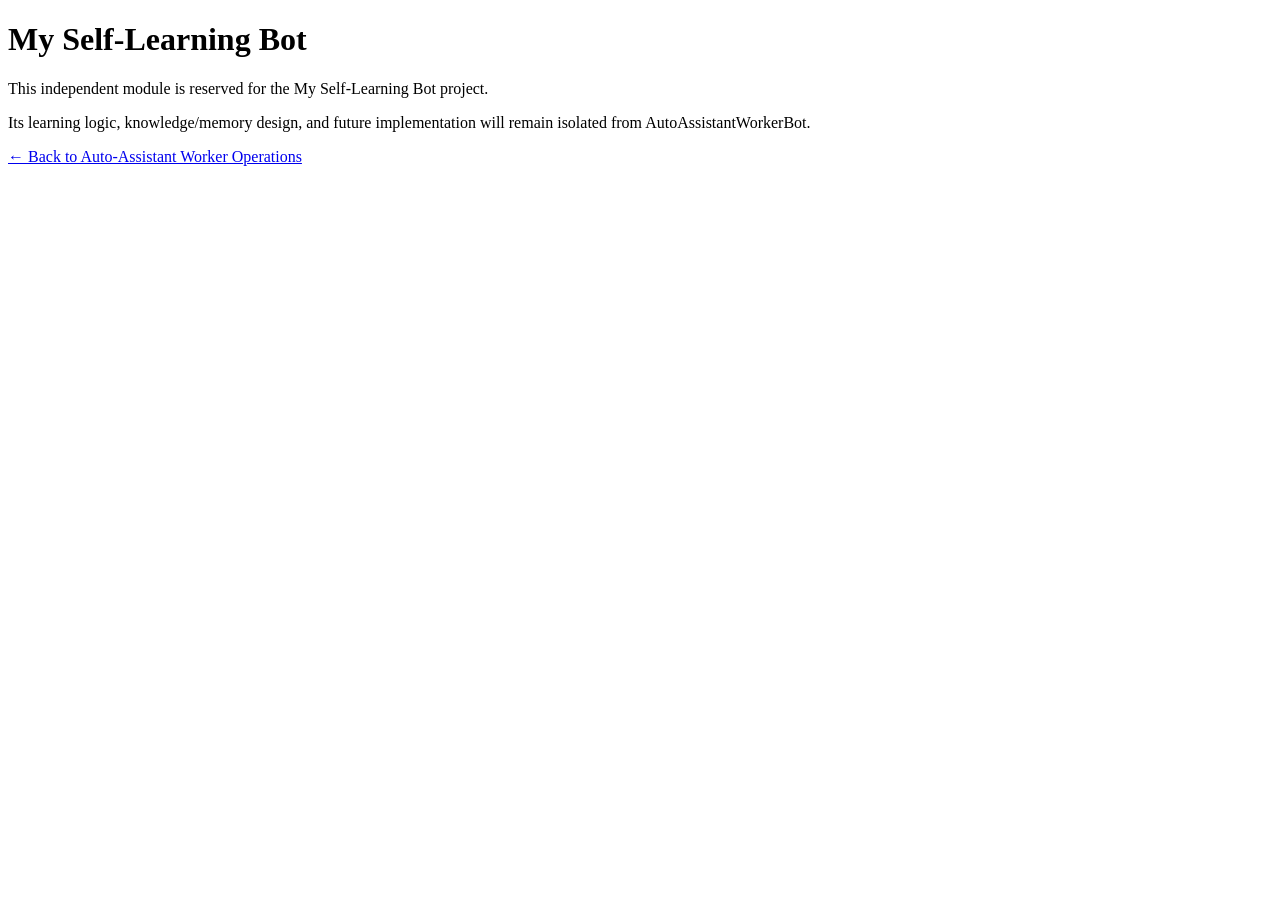
==== modules/my-self-learning-bot/index.html @ 3b6f56fb "Add isolated My Self-Learning Bot module entry point" ====
<!doctype html>
<html lang="en">
<head>
  <meta charset="utf-8">
  <meta name="viewport" content="width=device-width, initial-scale=1">
  <meta name="description" content="My Self-Learning Bot">
  <meta name="referrer" content="no-referrer">
  <title>My Self-Learning Bot</title>
</head>
<body>
  <main>
    <h1>My Self-Learning Bot</h1>
    <p>This independent module is reserved for the My Self-Learning Bot project.</p>
    <p>Its learning logic, knowledge/memory design, and future implementation will remain isolated from AutoAssistantWorkerBot.</p>
    <p><a href="../../">← Back to Auto-Assistant Worker Operations</a></p>
  </main>
</body>
</html>
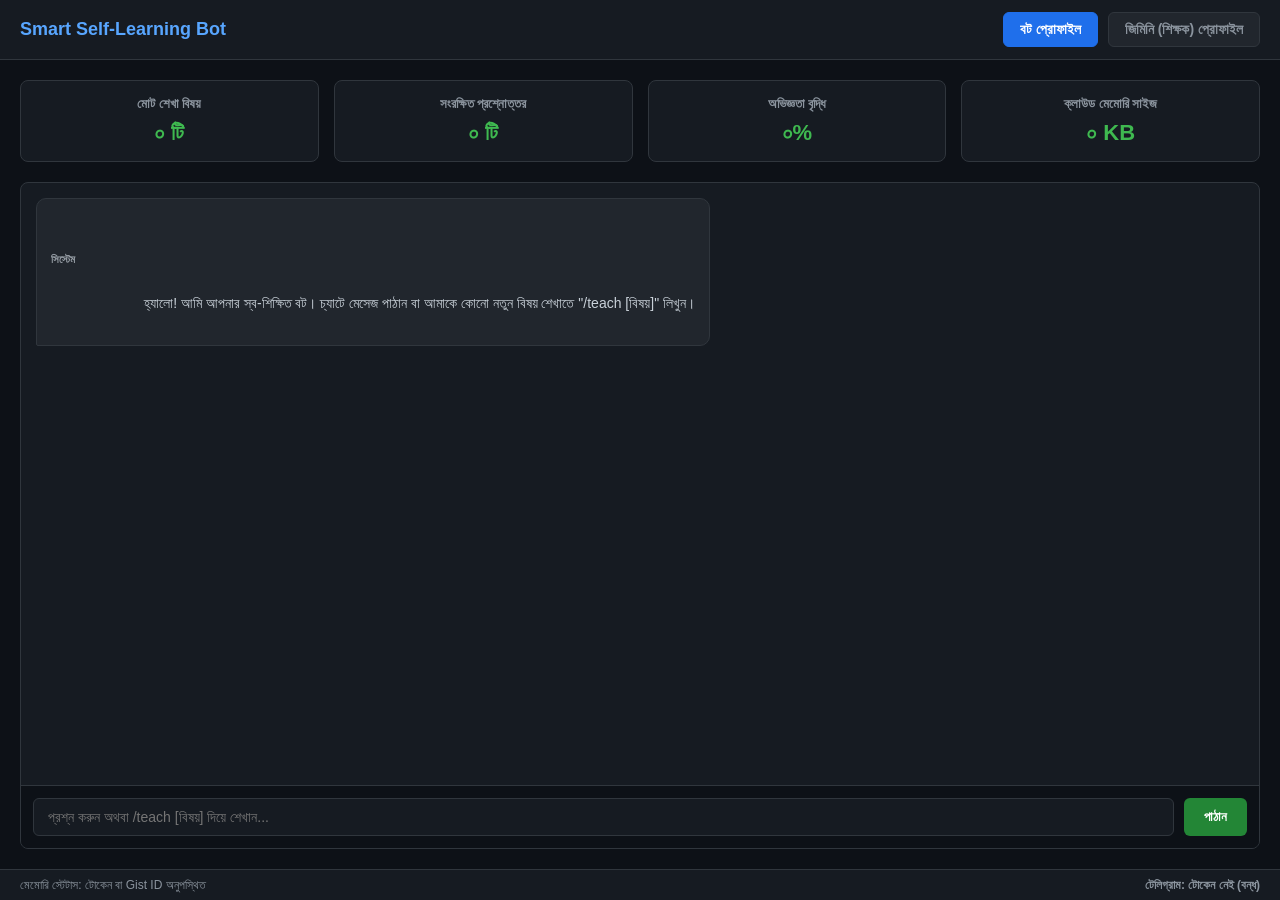
==== commit a8fa1426: "Revamp index.html for Smart Self-Learning Bot Updated the HTML structure and styling for the Smart S" ====
--- a/modules/my-self-learning-bot/index.html
+++ b/modules/my-self-learning-bot/index.html
@@ -1,18 +1,378 @@
-<!doctype html>
-<html lang="en">
+<!DOCTYPE html>
+<html lang="bn">
 <head>
-  <meta charset="utf-8">
-  <meta name="viewport" content="width=device-width, initial-scale=1">
-  <meta name="description" content="My Self-Learning Bot">
-  <meta name="referrer" content="no-referrer">
-  <title>My Self-Learning Bot</title>
+    <meta charset="UTF-8">
+    <meta name="viewport" content="width=device-width, initial-scale=1.0">
+    <title>Smart Self-Learning Bot Dashboard</title>
+    <style>
+        * { box-sizing: border-box; margin: 0; padding: 0; font-family: 'Segoe UI', Tahoma, Geneva, Verdana, sans-serif; }
+        body { background-color: #0d1117; color: #c9d1d9; display: flex; flex-direction: column; height: 100vh; }
+        
+        /* Header & Navigation Tabs */
+        header { background-color: #161b22; border-bottom: 1px solid #30363d; padding: 12px 20px; display: flex; justify-content: space-between; align-items: center; }
+        .logo-title { font-size: 18px; font-weight: bold; color: #58a6ff; }
+        .tabs { display: flex; gap: 10px; }
+        .tab-btn { background: #21262d; color: #8b949e; border: 1px solid #30363d; padding: 8px 16px; border-radius: 6px; cursor: pointer; font-weight: 600; font-size: 14px; transition: 0.2s; }
+        .tab-btn.active { background: #1f6feb; color: #ffffff; border-color: #1f6feb; }
+        
+        /* Main Layout */
+        main { flex: 1; overflow: hidden; position: relative; }
+        .tab-content { display: none; height: 100%; padding: 20px; overflow-y: auto; }
+        .tab-content.active { display: flex; flex-direction: column; }
+
+        /* Dashboard Cards & Stats */
+        .dashboard-grid { display: grid; grid-template-columns: repeat(auto-fit, minmax(200px, 1fr)); gap: 15px; margin-bottom: 20px; }
+        .card { background: #161b22; border: 1px solid #30363d; border-radius: 8px; padding: 15px; text-align: center; }
+        .card h4 { font-size: 13px; color: #8b949e; margin-bottom: 8px; }
+        .card p { font-size: 22px; font-weight: bold; color: #3fb950; }
+
+        /* Chat Interface */
+        .chat-container { flex: 1; background: #161b22; border: 1px solid #30363d; border-radius: 8px; display: flex; flex-direction: column; overflow: hidden; }
+        .chat-messages { flex: 1; padding: 15px; overflow-y: auto; display: flex; flex-direction: column; gap: 12px; }
+        .msg { max-width: 80%; padding: 10px 14px; border-radius: 10px; font-size: 14px; line-height: 1.5; white-space: pre-wrap; }
+        .msg.user { align-self: flex-end; background: #1f6feb; color: #fff; border-bottom-right-radius: 2px; }
+        .msg.bot { align-self: flex-start; background: #21262d; border: 1px solid #30363d; color: #c9d1d9; border-bottom-left-radius: 2px; }
+        .msg .tag { display: block; font-size: 11px; opacity: 0.7; margin-bottom: 4px; font-weight: bold; }
+
+        /* Input Controls */
+        .input-area { display: flex; gap: 10px; padding: 12px; background: #0d1117; border-top: 1px solid #30363d; }
+        input[type="text"] { flex: 1; background: #161b22; border: 1px solid #30363d; padding: 10px 14px; border-radius: 6px; color: #fff; font-size: 14px; outline: none; }
+        input[type="text"]:focus { border-color: #58a6ff; }
+        button.send-btn { background: #238636; color: #fff; border: none; padding: 10px 20px; border-radius: 6px; cursor: pointer; font-weight: bold; }
+        button.send-btn:hover { background: #2ea043; }
+
+        /* Status Bar */
+        footer { background: #161b22; border-top: 1px solid #30363d; padding: 8px 20px; font-size: 12px; color: #8b949e; display: flex; justify-content: space-between; }
+        .status-online { color: #3fb950; font-weight: bold; }
+    </style>
 </head>
 <body>
-  <main>
-    <h1>My Self-Learning Bot</h1>
-    <p>This independent module is reserved for the My Self-Learning Bot project.</p>
-    <p>Its learning logic, knowledge/memory design, and future implementation will remain isolated from AutoAssistantWorkerBot.</p>
-    <p><a href="../../">← Back to Auto-Assistant Worker Operations</a></p>
-  </main>
+
+    <header>
+        <div class="logo-title">Smart Self-Learning Bot</div>
+        <div class="tabs">
+            <button class="tab-btn active" onclick="switchTab('bot-tab')">বট প্রোফাইল</button>
+            <button class="tab-btn" onclick="switchTab('gemini-tab')">জিমিনি (শিক্ষক) প্রোফাইল</button>
+        </div>
+    </header>
+
+    <main>
+        <!-- Tab 1: Bot Profile & Main Chat -->
+        <div id="bot-tab" class="tab-content active">
+            <div class="dashboard-grid">
+                <div class="card">
+                    <h4>মোট শেখা বিষয়</h4>
+                    <p id="stat-topics">০ টি</p>
+                </div>
+                <div class="card">
+                    <h4>সংরক্ষিত প্রশ্নোত্তর</h4>
+                    <p id="stat-qa">০ টি</p>
+                </div>
+                <div class="card">
+                    <h4>অভিজ্ঞতা বৃদ্ধি</h4>
+                    <p id="stat-exp">০%</p>
+                </div>
+                <div class="card">
+                    <h4>ক্লাউড মেমোরি সাইজ</h4>
+                    <p id="stat-size">০ KB</p>
+                </div>
+            </div>
+
+            <div class="chat-container">
+                <div id="bot-chat-messages" class="chat-messages">
+                    <div class="msg bot">
+                        <span class="tag">সিস্টেম</span>
+                        হ্যালো! আমি আপনার স্ব-শিক্ষিত বট। চ্যাটে মেসেজ পাঠান বা আমাকে কোনো নতুন বিষয় শেখাতে "/teach [বিষয়]" লিখুন।
+                    </div>
+                </div>
+                <div class="input-area">
+                    <input type="text" id="bot-input" placeholder="প্রশ্ন করুন অথবা /teach [বিষয়] দিয়ে শেখান..." onkeydown="if(event.key==='Enter') sendBotMessage()">
+                    <button class="send-btn" onclick="sendBotMessage()">পাঠান</button>
+                </div>
+            </div>
+        </div>
+
+        <!-- Tab 2: Gemini Teacher Profile -->
+        <div id="gemini-tab" class="tab-content">
+            <div class="dashboard-grid">
+                <div class="card">
+                    <h4>এআই মডেল</h4>
+                    <p style="font-size: 16px; color: #58a6ff;">Gemini 1.5 Flash</p>
+                </div>
+                <div class="card">
+                    <h4>API ব্যবহারের অবস্থা</h4>
+                    <p style="font-size: 16px; color: #3fb950;">সক্রিয় (Active)</p>
+                </div>
+                <div class="card">
+                    <h4>শিক্ষকের ভূমিকা</h4>
+                    <p style="font-size: 16px; color: #d29922;">প্রধান কনসেপ্ট ও টিচার</p>
+                </div>
+            </div>
+
+            <div class="chat-container">
+                <div id="gemini-chat-messages" class="chat-messages">
+                    <div class="msg bot">
+                        <span class="tag">জিমিনি কনসোল</span>
+                        এটি আপনার শিক্ষক মডিউল। এখানে সরাসরি Gemini API-এর সাথে কথা বলতে পারবেন বা উত্তর বটের মেমোরিতে সেভ করতে পারবেন।
+                    </div>
+                </div>
+                <div class="input-area">
+                    <input type="text" id="gemini-input" placeholder="জিমিনিকে সরাসরি প্রশ্ন করুন..." onkeydown="if(event.key==='Enter') askGeminiDirect()">
+                    <button class="send-btn" style="background:#1f6feb;" onclick="askGeminiDirect()">জিজ্ঞেস করুন</button>
+                </div>
+            </div>
+        </div>
+    </main>
+
+    <footer>
+        <span id="sync-status">মেমোরি স্টেটাস: প্রস্তুত হচ্ছে...</span>
+        <span id="telegram-status" class="status-online">টেলিগ্রাম: ওয়েটিং...</span>
+    </footer>
+
+    <script>
+        /* ===== ১. সিকিউর টোকেন ও কনফিগারেশন হ্যান্ডলিং ===== */
+        let GH_TOKEN = sessionStorage.getItem('ght') || prompt('GitHub Token দিন (Gist Scope সহ):') || '';
+        let GIST_ID  = sessionStorage.getItem('gid') || prompt('Gist ID দিন (brain.json):') || '';
+        let GEMINI_KEY = sessionStorage.getItem('gm') || prompt('Gemini API Key দিন:') || '';
+        let TG_TOKEN = sessionStorage.getItem('tg') || prompt('Telegram Bot Token দিন (ঐচ্ছিক):') || '';
+
+        sessionStorage.setItem('ght', GH_TOKEN);
+        sessionStorage.setItem('gid', GIST_ID);
+        sessionStorage.setItem('gm', GEMINI_KEY);
+        sessionStorage.setItem('tg', TG_TOKEN);
+
+        let BRAIN = { personality: "সহায়ক এআই", knowledge_base: [], qa_pairs: {} };
+
+        /* ===== ২. নেভিগেশন ও ট্যাব সিঙ্ক ===== */
+        function switchTab(tabId) {
+            document.querySelectorAll('.tab-btn').forEach(btn => btn.classList.remove('active'));
+            document.querySelectorAll('.tab-content').forEach(content => content.classList.remove('active'));
+            
+            event.target.classList.add('active');
+            document.getElementById(tabId).classList.add('active');
+        }
+
+        /* ===== ৩. GitHub Gist ডেটাবেস সিঙ্ক (Brain Module) ===== */
+        async function gistLoad() {
+            const statusEl = document.getElementById('sync-status');
+            if(!GIST_ID || !GH_TOKEN) { statusEl.textContent = 'মেমোরি স্টেটাস: টোকেন বা Gist ID অনুপস্থিত'; return; }
+            try {
+                const res = await fetch(`https://api.github.com/gists/${GIST_ID}`, {
+                    headers: { Authorization: `Bearer ${GH_TOKEN}` }
+                });
+                if(!res.ok) throw new Error();
+                const data = await res.json();
+                const content = Object.values(data.files)[0]?.content || '{}';
+                BRAIN = JSON.parse(content);
+                if(!BRAIN.knowledge_base) BRAIN.knowledge_base = [];
+                if(!BRAIN.qa_pairs) BRAIN.qa_pairs = {};
+                
+                statusEl.textContent = 'মেমোরি স্টেটাস: ক্লাউড থেকে লোড সফল';
+                updateDashboardStats(JSON.stringify(content).length);
+            } catch(e) {
+                statusEl.textContent = 'মেমোরি স্টেটাস: লোড ব্যর্থ (লোকাল মোড)';
+            }
+        }
+
+        let saveTimer;
+        function gistSave() {
+            const statusEl = document.getElementById('sync-status');
+            statusEl.textContent = 'মেমোরি স্টেটাস: সেভ হচ্ছে...';
+            clearTimeout(saveTimer);
+            saveTimer = setTimeout(async () => {
+                try {
+                    await fetch(`https://api.github.com/gists/${GIST_ID}`, {
+                        method: 'PATCH',
+                        headers: { Authorization: `Bearer ${GH_TOKEN}`, 'Content-Type': 'application/json' },
+                        body: JSON.stringify({ files: { 'brain.json': { content: JSON.stringify(BRAIN, null, 2) } } })
+                    });
+                    statusEl.textContent = 'মেমোরি স্টেটাস: ক্লাউডে সেভ সফল';
+                    updateDashboardStats(JSON.stringify(BRAIN).length);
+                } catch(e) {
+                    statusEl.textContent = 'মেমোরি স্টেটাস: সেভ ব্যর্থ';
+                }
+            }, 2500);
+        }
+
+        function updateDashboardStats(bytes) {
+            document.getElementById('stat-topics').textContent = `${BRAIN.knowledge_base.length} টি`;
+            document.getElementById('stat-qa').textContent = `${Object.keys(BRAIN.qa_pairs).length} টি`;
+            document.getElementById('stat-size').textContent = `${(bytes / 1024).toFixed(2)} KB`;
+            const exp = Math.min(100, (BRAIN.knowledge_base.length * 5) + (Object.keys(BRAIN.qa_pairs).length * 2));
+            document.getElementById('stat-exp').textContent = `${exp}%`;
+        }
+
+        /* ===== ৪. জিমিনি এআই টিচার মডিউল ===== */
+        async function askTeacher(promptText) {
+            if(!GEMINI_KEY) return null;
+            try {
+                const res = await fetch(`https://generativelanguage.googleapis.com/v1beta/models/gemini-1.5-flash-latest:generateContent?key=${GEMINI_KEY}`, {
+                    method: 'POST',
+                    headers: { 'Content-Type': 'application/json' },
+                    body: JSON.stringify({ contents: [{ parts: [{ text: promptText }] }] })
+                });
+                const data = await res.json();
+                return data.candidates?.[0]?.content?.parts?.[0]?.text || null;
+            } catch(e) { return null; }
+        }
+
+        /* ===== ৫. বটের থিংকিং ও লার্নিং মডিউল ===== */
+        async function thinkAndAnswer(userQuery) {
+            const query = userQuery.trim().toLowerCase();
+
+            // ১. সরাসরি প্রশ্নোত্তর মেমোরিতে খোঁজা
+            if(BRAIN.qa_pairs[query]) {
+                return { tag: 'স্বসংরক্ষিত মেমোরি', text: BRAIN.qa_pairs[query] };
+            }
+
+            // ২. নলেজ বেসে টপিকভিত্তিক খোঁজা (Smart Search)
+            for(const item of BRAIN.knowledge_base) {
+                if(query.includes(item.topic.toLowerCase())) {
+                    return { tag: `শিখে নেওয়া বিষয়: ${item.topic}`, text: item.notes };
+                }
+            }
+
+            // ৩. উত্তর মেমোরিতে না থাকলে শিক্ষক (Gemini) থেকে শেখা
+            const teacherReply = await askTeacher(`সহজ বাংলা ভাষায় উত্তর দাও:\n${userQuery}`);
+            if(teacherReply) {
+                BRAIN.qa_pairs[query] = teacherReply;
+                gistSave();
+                return { tag: 'নতুন শেখা (মেমোরিতে সংরক্ষিত)', text: teacherReply };
+            }
+
+            return { tag: 'ত্রুটি', text: 'দুঃখিত, কোনো উত্তর পাওয়া যায়নি এবং জিমিনি এআই সংযোগ ব্যর্থ হয়েছে।' };
+        }
+
+        async function teachTopic(topicName) {
+            appendMessage('bot-chat-messages', 'me', `/teach ${topicName}`);
+            appendMessage('bot-chat-messages', 'bot', 'বিষয়টি নিয়ে গবেষণা করা হচ্ছে...', 'Gemini Teacher');
+
+            const explanation = await askTeacher(`"${topicName}" বিষয়টিকে ৫টি গুরুত্বপূর্ণ পয়েন্টে সহজ বাংলায় বুঝিয়ে লেখো।`);
+            if(explanation) {
+                BRAIN.knowledge_base.push({
+                    id: Date.now(),
+                    topic: topicName,
+                    notes: explanation,
+                    date: new Date().toISOString()
+                });
+                gistSave();
+                appendMessage('bot-chat-messages', 'bot', explanation, 'নতুন বিষয় শেখা সম্পূর্ণ');
+            } else {
+                appendMessage('bot-chat-messages', 'bot', 'শেখানো সম্ভব হয়নি। আপনার Gemini API Key সঠিক আছে কি না পরীক্ষা করুন।', 'ত্রুটি');
+            }
+        }
+
+        /* ===== ৬. চ্যাট ইউআই রেন্ডারিং ===== */
+        function appendMessage(containerId, sender, text, tagText = '') {
+            const container = document.getElementById(containerId);
+            const msgDiv = document.createElement('div');
+            msgDiv.className = `msg ${sender === 'me' ? 'user' : 'bot'}`;
+            
+            let html = '';
+            if(tagText) html += `<span class="tag">${tagText}</span>`;
+            html += String(text).replace(/</g, '&lt;').replace(/\n/g, '<br>');
+            
+            msgDiv.innerHTML = html;
+            container.appendChild(msgDiv);
+            container.scrollTop = container.scrollHeight;
+        }
+
+        async function sendBotMessage() {
+            const input = document.getElementById('bot-input');
+            const val = input.value.trim();
+            if(!val) return;
+
+            input.value = '';
+            if(val.startsWith('/teach')) {
+                const topic = val.replace('/teach', '').trim();
+                if(topic) teachTopic(topic);
+                return;
+            }
+
+            appendMessage('bot-chat-messages', 'me', val);
+            appendMessage('bot-chat-messages', 'bot', 'ভাবছি...', 'প্রসেসিং');
+            
+            const res = await thinkAndAnswer(val);
+            // শেষ বার্তা রিমুভ করে উত্তর বসানো
+            const chatBox = document.getElementById('bot-chat-messages');
+            chatBox.removeChild(chatBox.lastChild);
+            
+            appendMessage('bot-chat-messages', 'bot', res.text, res.tag);
+        }
+
+        async function askGeminiDirect() {
+            const input = document.getElementById('gemini-input');
+            const val = input.value.trim();
+            if(!val) return;
+
+            input.value = '';
+            appendMessage('gemini-chat-messages', 'me', val);
+            appendMessage('gemini-chat-messages', 'bot', 'উত্তর তৈরি হচ্ছে...', 'Gemini Direct');
+
+            const reply = await askTeacher(val);
+            const chatBox = document.getElementById('gemini-chat-messages');
+            chatBox.removeChild(chatBox.lastChild);
+
+            if(reply) {
+                appendMessage('gemini-chat-messages', 'bot', reply, 'Gemini 1.5 Flash Output');
+            } else {
+                appendMessage('gemini-chat-messages', 'bot', 'Gemini API থেকে উত্তর পেতে সমস্যা হয়েছে।', 'ত্রুটি');
+            }
+        }
+
+        /* ===== ৭. ব্যাকগ্রাউন্ড টেলিগ্রাম বট লং পোলিং (Telegram Integration) ===== */
+        let lastUpdateId = 0;
+        async function pollTelegram() {
+            if(!TG_TOKEN) {
+                document.getElementById('telegram-status').textContent = 'টেলিগ্রাম: টোকেন নেই (বন্ধ)';
+                document.getElementById('telegram-status').style.color = '#8b949e';
+                return;
+            }
+            document.getElementById('telegram-status').textContent = 'টেলিগ্রাম: সক্রিয় (Polling)';
+            
+            try {
+                const res = await fetch(`https://api.telegram.org/bot${TG_TOKEN}/getUpdates?offset=${lastUpdateId + 1}&timeout=20`);
+                const data = await res.json();
+
+                if(data.ok && data.result.length > 0) {
+                    for(const update of data.result) {
+                        lastUpdateId = update.update_id;
+                        if(update.message && update.message.text) {
+                            const chatId = update.message.chat.id;
+                            const text = update.message.text;
+
+                            if(text.startsWith('/teach')) {
+                                const topic = text.replace('/teach', '').trim();
+                                const exp = await askTeacher(`"${topic}" বিষয়টির সংক্ষিপ্ত বাংলা নোট দাও।`);
+                                if(exp) {
+                                    BRAIN.knowledge_base.push({ id: Date.now(), topic: topic, notes: exp });
+                                    gistSave();
+                                    await sendTgMessage(chatId, `শিখে নিলাম:\n\n${exp}`);
+                                }
+                            } else {
+                                const ans = await thinkAndAnswer(text);
+                                await sendTgMessage(chatId, `[${ans.tag}]\n\n${ans.text}`);
+                            }
+                        }
+                    }
+                }
+            } catch(e) {}
+            setTimeout(pollTelegram, 1500);
+        }
+
+        async function sendTgMessage(chatId, text) {
+            try {
+                await fetch(`https://api.telegram.org/bot${TG_TOKEN}/sendMessage`, {
+                    method: 'POST',
+                    headers: { 'Content-Type': 'application/json' },
+                    body: JSON.stringify({ chat_id: chatId, text: text })
+                });
+            } catch(e) {}
+        }
+
+        /* ===== ৮. অ্যাপ্লিকেশন ইনিশিয়ালাইজেশন ===== */
+        gistLoad();
+        pollTelegram();
+    </script>
 </body>
 </html>
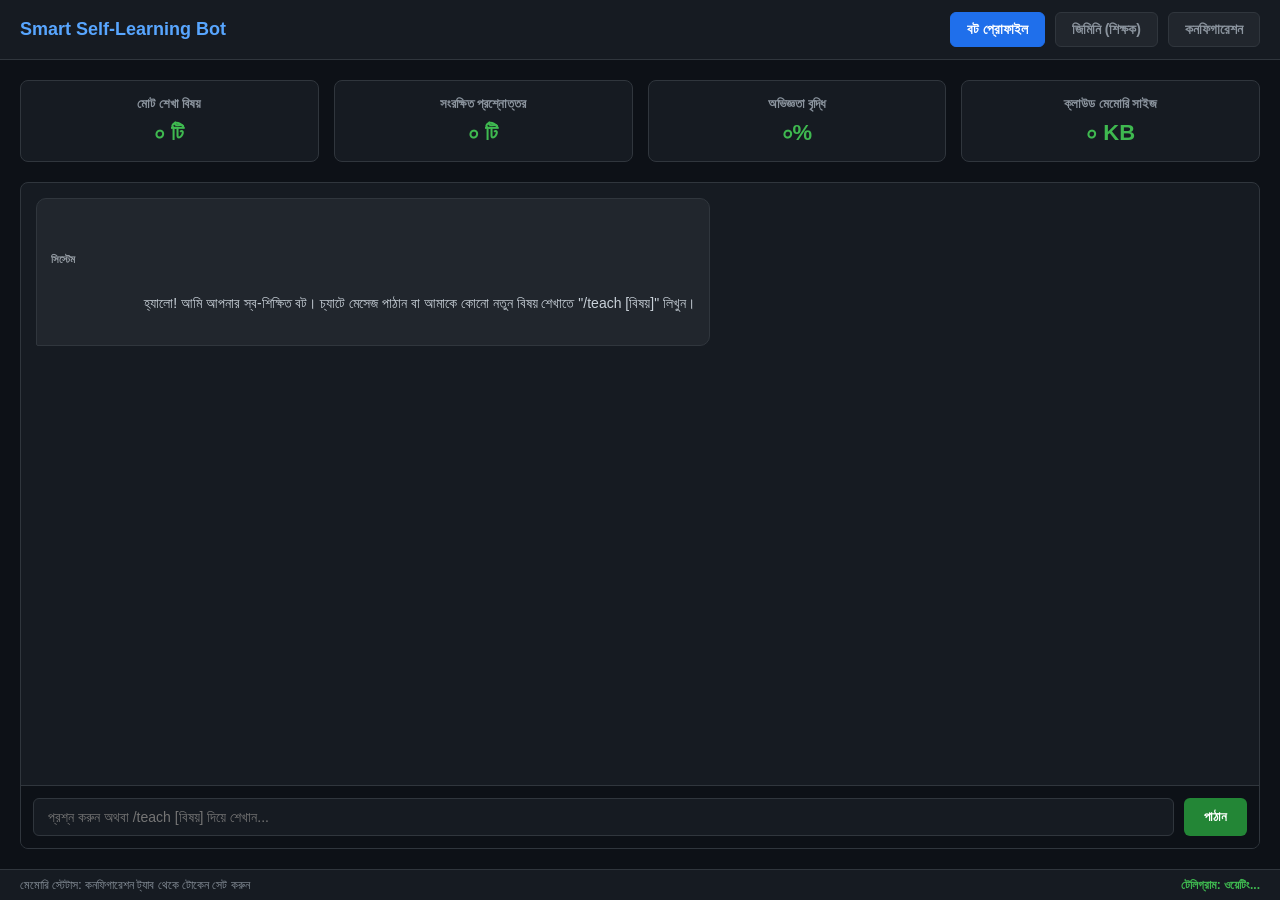
==== commit 5b7c921b: "Enhance input fields and add configuration settings Updated input fields to include password type an" ====
--- a/modules/my-self-learning-bot/index.html
+++ b/modules/my-self-learning-bot/index.html
@@ -36,10 +36,16 @@
 
         /* Input Controls */
         .input-area { display: flex; gap: 10px; padding: 12px; background: #0d1117; border-top: 1px solid #30363d; }
-        input[type="text"] { flex: 1; background: #161b22; border: 1px solid #30363d; padding: 10px 14px; border-radius: 6px; color: #fff; font-size: 14px; outline: none; }
-        input[type="text"]:focus { border-color: #58a6ff; }
+        input[type="text"], input[type="password"] { flex: 1; background: #161b22; border: 1px solid #30363d; padding: 10px 14px; border-radius: 6px; color: #fff; font-size: 14px; outline: none; }
+        input[type="text"]:focus, input[type="password"]:focus { border-color: #58a6ff; }
         button.send-btn { background: #238636; color: #fff; border: none; padding: 10px 20px; border-radius: 6px; cursor: pointer; font-weight: bold; }
         button.send-btn:hover { background: #2ea043; }
+
+        /* Settings Panel Styling */
+        .settings-box { background: #161b22; border: 1px solid #30363d; border-radius: 8px; padding: 20px; margin-bottom: 20px; }
+        .settings-box h3 { color: #58a6ff; margin-bottom: 12px; font-size: 16px; }
+        .form-group { margin-bottom: 12px; display: flex; flex-direction: column; gap: 5px; }
+        .form-group label { font-size: 13px; color: #8b949e; }
 
         /* Status Bar */
         footer { background: #161b22; border-top: 1px solid #30363d; padding: 8px 20px; font-size: 12px; color: #8b949e; display: flex; justify-content: space-between; }
@@ -52,7 +58,8 @@
         <div class="logo-title">Smart Self-Learning Bot</div>
         <div class="tabs">
             <button class="tab-btn active" onclick="switchTab('bot-tab')">বট প্রোফাইল</button>
-            <button class="tab-btn" onclick="switchTab('gemini-tab')">জিমিনি (শিক্ষক) প্রোফাইল</button>
+            <button class="tab-btn" onclick="switchTab('gemini-tab')">জিমিনি (শিক্ষক)</button>
+            <button class="tab-btn" onclick="switchTab('settings-tab')">কনফিগারেশন</button>
         </div>
     </header>
 
@@ -122,6 +129,36 @@
                 </div>
             </div>
         </div>
+
+        <!-- Tab 3: Configuration & Secrets Settings -->
+        <div id="settings-tab" class="tab-content">
+            <div class="settings-box">
+                <h3>GitHub ও Telegram সিক্রেটস কনফিগারেশন</h3>
+                <p style="font-size: 13px; color: #8b949e; margin-bottom: 15px;">আপনার গিটহব সিক্রেটস অনুযায়ী এখানে টোকেন ও আইডি সেট করুন। ব্রাউজারের লোকাল স্টোরেজে এগুলো নিরাপদে সংরক্ষিত থাকবে।</p>
+                
+                <div class="form-group">
+                    <label>GitHub Token (AUTOASSISTANTWORKERBOTADMIN / Gist Scope)</label>
+                    <input type="password" id="cfg-ghtoken" placeholder="ghp_xxxxxx">
+                </div>
+                <div class="form-group">
+                    <label>Gist ID (brain.json ফাইলের আইডি)</label>
+                    <input type="text" id="cfg-gistid" placeholder="Gist ID এখানে দিন">
+                </div>
+                <div class="form-group">
+                    <label>Gemini API Key (AUTO_ASSISTANT_GEMINI_API_KEY)</label>
+                    <input type="password" id="cfg-gemini" placeholder="AIzaSyXXXXX">
+                </div>
+                <div class="form-group">
+                    <label>Telegram Bot Token (AUTO_ASSISTANT_BOT_TOKEN)</label>
+                    <input type="password" id="cfg-tgtoken" placeholder="123456:ABC-DEF...">
+                </div>
+                <div class="form-group">
+                    <label>Telegram Chat ID (AUTO_ASSISTANT_CHAT_ID - ঐচ্ছিক)</label>
+                    <input type="text" id="cfg-chatid" placeholder="Chat ID">
+                </div>
+                <button class="send-btn" style="margin-top: 10px; width: 100%;" onclick="saveConfigurations()">সংরক্ষণ করুন ও কানেক্ট করুন</button>
+            </div>
+        </div>
     </main>
 
     <footer>
@@ -130,16 +167,54 @@
     </footer>
 
     <script>
-        /* ===== ১. সিকিউর টোকেন ও কনফিগারেশন হ্যান্ডলিং ===== */
-        let GH_TOKEN = sessionStorage.getItem('ght') || prompt('GitHub Token দিন (Gist Scope সহ):') || '';
-        let GIST_ID  = sessionStorage.getItem('gid') || prompt('Gist ID দিন (brain.json):') || '';
-        let GEMINI_KEY = sessionStorage.getItem('gm') || prompt('Gemini API Key দিন:') || '';
-        let TG_TOKEN = sessionStorage.getItem('tg') || prompt('Telegram Bot Token দিন (ঐচ্ছিক):') || '';
-
-        sessionStorage.setItem('ght', GH_TOKEN);
-        sessionStorage.setItem('gid', GIST_ID);
-        sessionStorage.setItem('gm', GEMINI_KEY);
-        sessionStorage.setItem('tg', TG_TOKEN);
+        /* ===== ১. সিকিউর টোকেন ও কনফিগারেশন ম্যানেজমেন্ট (Prompt ہটিয়ে Settings Tab যুক্ত করা হয়েছে) ===== */
+        let GH_TOKEN = localStorage.getItem('AUTOASSISTANTWORKERBOTADMIN') || '';
+        let GIST_ID  = localStorage.getItem('GIST_ID') || '';
+        let GEMINI_KEY = localStorage.getItem('AUTO_ASSISTANT_GEMINI_API_KEY') || '';
+        let TG_TOKEN = localStorage.getItem('AUTO_ASSISTANT_BOT_TOKEN') || '';
+        let CHAT_ID = localStorage.getItem('AUTO_ASSISTANT_CHAT_ID') || '';
+
+        // ইনপুট ফিল্ডে প্রি-ফিল করা
+        window.addEventListener('DOMContentLoaded', () => {
+            if(document.getElementById('cfg-ghtoken')) document.getElementById('cfg-ghtoken').value = GH_TOKEN;
+            if(document.getElementById('cfg-gistid')) document.getElementById('cfg-gistid').value = GIST_ID;
+            if(document.getElementById('cfg-gemini')) document.getElementById('cfg-gemini').value = GEMINI_KEY;
+            if(document.getElementById('cfg-tgtoken')) document.getElementById('cfg-tgtoken').value = TG_TOKEN;
+            if(document.getElementById('cfg-chatid')) document.getElementById('cfg-chatid').value = CHAT_ID;
+            
+            if(GH_TOKEN && GIST_ID) {
+                gistLoad();
+                pollTelegram();
+            } else {
+                document.getElementById('sync-status').textContent = 'মেমোরি স্টেটাস: কনফিগারেশন ট্যাব থেকে টোকেন সেট করুন';
+            }
+        });
+
+        function saveConfigurations() {
+            GH_TOKEN = document.getElementById('cfg-ghtoken').value.trim();
+            GIST_ID = document.getElementById('cfg-gistid').value.trim();
+            GEMINI_KEY = document.getElementById('cfg-gemini').value.trim();
+            TG_TOKEN = document.getElementById('cfg-tgtoken').value.trim();
+            CHAT_ID = document.getElementById('cfg-chatid').value.trim();
+
+            localStorage.setItem('AUTOASSISTANTWORKERBOTADMIN', GH_TOKEN);
+            localStorage.setItem('GIST_ID', GIST_ID);
+            localStorage.setItem('AUTO_ASSISTANT_GEMINI_API_KEY', GEMINI_KEY);
+            localStorage.setItem('AUTO_ASSISTANT_BOT_TOKEN', TG_TOKEN);
+            localStorage.setItem('AUTO_ASSISTANT_CHAT_ID', CHAT_ID);
+
+            alert('কনফিগারেশন সফলভাবে সংরক্ষিত হয়েছে!');
+            switchTabToBot();
+            gistLoad();
+            pollTelegram();
+        }
+
+        function switchTabToBot() {
+            document.querySelectorAll('.tab-btn').forEach(btn => btn.classList.remove('active'));
+            document.querySelectorAll('.tab-content').forEach(content => content.classList.remove('active'));
+            document.querySelector('button[onclick*="bot-tab"]').classList.add('active');
+            document.getElementById('bot-tab').classList.add('active');
+        }
 
         let BRAIN = { personality: "সহায়ক এআই", knowledge_base: [], qa_pairs: {} };
 
@@ -155,7 +230,7 @@
         /* ===== ৩. GitHub Gist ডেটাবেস সিঙ্ক (Brain Module) ===== */
         async function gistLoad() {
             const statusEl = document.getElementById('sync-status');
-            if(!GIST_ID || !GH_TOKEN) { statusEl.textContent = 'মেমোরি স্টেটাস: টোকেন বা Gist ID অনুপস্থিত'; return; }
+            if(!GIST_ID || !GH_TOKEN) { statusEl.textContent = 'মেমোরি স্টেটাস: কনফিগারেশন পূরণ করুন'; return; }
             try {
                 const res = await fetch(`https://api.github.com/gists/${GIST_ID}`, {
                     headers: { Authorization: `Bearer ${GH_TOKEN}` }
@@ -170,7 +245,7 @@
                 statusEl.textContent = 'মেমোরি স্টেটাস: ক্লাউড থেকে লোড সফল';
                 updateDashboardStats(JSON.stringify(content).length);
             } catch(e) {
-                statusEl.textContent = 'মেমোরি স্টেটাস: লোড ব্যর্থ (লোকাল মোড)';
+                statusEl.textContent = 'মেমোরি স্টেটাস: লোড ব্যর্থ (টোকেন বা আইডি চেক করুন)';
             }
         }
 
@@ -220,19 +295,16 @@
         async function thinkAndAnswer(userQuery) {
             const query = userQuery.trim().toLowerCase();
 
-            // ১. সরাসরি প্রশ্নোত্তর মেমোরিতে খোঁজা
             if(BRAIN.qa_pairs[query]) {
                 return { tag: 'স্বসংরক্ষিত মেমোরি', text: BRAIN.qa_pairs[query] };
             }
 
-            // ২. নলেজ বেসে টপিকভিত্তিক খোঁজা (Smart Search)
             for(const item of BRAIN.knowledge_base) {
                 if(query.includes(item.topic.toLowerCase())) {
                     return { tag: `শিখে নেওয়া বিষয়: ${item.topic}`, text: item.notes };
                 }
             }
 
-            // ৩. উত্তর মেমোরিতে না থাকলে শিক্ষক (Gemini) থেকে শেখা
             const teacherReply = await askTeacher(`সহজ বাংলা ভাষায় উত্তর দাও:\n${userQuery}`);
             if(teacherReply) {
                 BRAIN.qa_pairs[query] = teacherReply;
@@ -293,7 +365,6 @@
             appendMessage('bot-chat-messages', 'bot', 'ভাবছি...', 'প্রসেসিং');
             
             const res = await thinkAndAnswer(val);
-            // শেষ বার্তা রিমুভ করে উত্তর বসানো
             const chatBox = document.getElementById('bot-chat-messages');
             chatBox.removeChild(chatBox.lastChild);
             
@@ -340,6 +411,9 @@
                         if(update.message && update.message.text) {
                             const chatId = update.message.chat.id;
                             const text = update.message.text;
+
+                            // সিকিউরিটি চেক: যদি চ্যাট আইডি সেট করা থাকে তবে শুধু নির্দিষ্ট আইডি থেকে মেসেজ গ্রহণ করবে
+                            if(CHAT_ID && chatId.toString() !== CHAT_ID.toString()) continue;
 
                             if(text.startsWith('/teach')) {
                                 const topic = text.replace('/teach', '').trim();
@@ -369,10 +443,6 @@
                 });
             } catch(e) {}
         }
-
-        /* ===== ৮. অ্যাপ্লিকেশন ইনিশিয়ালাইজেশন ===== */
-        gistLoad();
-        pollTelegram();
     </script>
 </body>
 </html>
